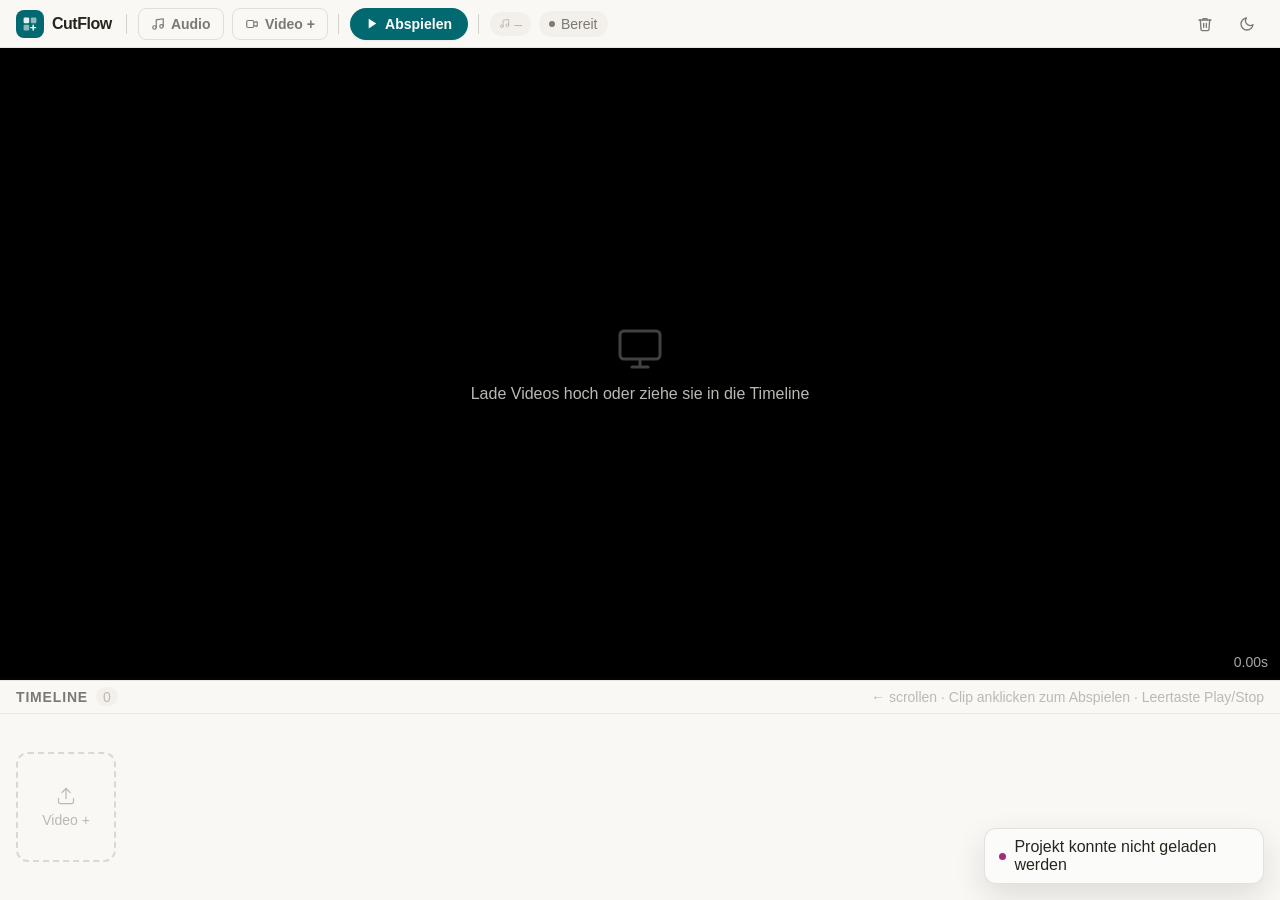
==== templates/editor.html @ 11a3efe9 "refacoring and ui verbesserung" ====
<!DOCTYPE html>
<html lang="de" data-theme="dark">
<head>
  <meta charset="UTF-8" />
  <meta name="viewport" content="width=device-width, initial-scale=1.0" />
  <title>CutFlow – Editor</title>
  <link href="https://api.fontshare.com/v2/css?f[]=satoshi@400,500,700&f[]=cabinet-grotesk@800,900&display=swap" rel="stylesheet">
  <link rel="stylesheet" href="/static/style.css">
</head>
<body>

<!-- ══ TOP BAR ══════════════════════════════════════════════ -->
<header class="topbar">
  <a href="/" class="logo-wrap" title="Zurück zur Startseite">
    <div class="logo-mark" aria-hidden="true">
      <svg width="16" height="16" viewBox="0 0 20 20" fill="none">
        <rect x="2"  y="2"  width="7" height="7" rx="1.5" fill="currentColor" opacity="0.9"/>
        <rect x="11" y="2"  width="7" height="7" rx="1.5" fill="currentColor" opacity="0.55"/>
        <rect x="2"  y="11" width="7" height="7" rx="1.5" fill="currentColor" opacity="0.55"/>
        <path d="M11 14.5H17M14 11.5V17.5" stroke="currentColor" stroke-width="1.8" stroke-linecap="round"/>
      </svg>
    </div>
    <span class="logo-name">CutFlow</span>
  </a>

  <div class="topbar-sep"></div>

  <!-- Audio Upload -->
  <label class="upload-btn" id="audioBtnLabel" title="Audiodatei hochladen">
    <svg width="14" height="14" viewBox="0 0 24 24" fill="none" stroke="currentColor"
         stroke-width="2" stroke-linecap="round" stroke-linejoin="round" aria-hidden="true">
      <path d="M9 18V5l12-2v13"/>
      <circle cx="6"  cy="18" r="3"/>
      <circle cx="18" cy="16" r="3"/>
    </svg>
    <span id="audioBtnText">Audio</span>
    <input type="file" id="audioUpload" accept="audio/*" aria-label="Audiodatei auswählen">
  </label>

  <!-- Video Upload -->
  <label class="upload-btn" title="Videos hinzufügen">
    <svg width="14" height="14" viewBox="0 0 24 24" fill="none" stroke="currentColor"
         stroke-width="2" stroke-linecap="round" stroke-linejoin="round" aria-hidden="true">
      <path d="M15 10l4.553-2.069A1 1 0 0 1 21 8.87v6.26a1 1 0 0 1-1.447.9L15 14M3 8a2 2 0 0 1 2-2h8a2 2 0 0 1 2 2v8a2 2 0 0 1-2 2H5a2 2 0 0 1-2-2V8z"/>
    </svg>
    <span>Video +</span>
    <input type="file" id="videoUpload" accept="video/*" multiple aria-label="Videos auswählen">
  </label>

  <div class="topbar-sep"></div>

  <!-- Play / Stop -->
  <button class="play-btn" id="playAllBtn" aria-label="Timeline abspielen">
    <svg id="playIcon" width="13" height="13" viewBox="0 0 24 24" aria-hidden="true">
      <polygon points="5 3 19 12 5 21 5 3" fill="currentColor"/>
    </svg>
    <span id="playLabel">Abspielen</span>
  </button>

  <div class="topbar-sep"></div>

  <!-- Bar-Länge Badge -->
  <div class="bar-badge" title="Erkannte Taktlänge in Sekunden">
    <svg width="11" height="11" viewBox="0 0 24 24" fill="none" stroke="currentColor"
         stroke-width="2" stroke-linecap="round" stroke-linejoin="round" aria-hidden="true">
      <path d="M9 18V5l12-2v13"/><circle cx="6" cy="18" r="3"/><circle cx="18" cy="16" r="3"/>
    </svg>
    <span id="barBadgeText">–</span>
  </div>

  <!-- Status Pill -->
  <div class="status-pill" id="statusPill">
    <span class="status-pill-dot"></span>
    <span id="statusText">Bereit</span>
  </div>

  <div class="topbar-spacer"></div>

  <!-- Session löschen -->
  <button class="icon-btn" id="clearSessionBtn" title="Session löschen" aria-label="Session löschen">
    <svg width="16" height="16" viewBox="0 0 24 24" fill="none" stroke="currentColor"
         stroke-width="2" stroke-linecap="round" stroke-linejoin="round" aria-hidden="true">
      <polyline points="3 6 5 6 21 6"/>
      <path d="M19 6l-1 14a2 2 0 0 1-2 2H8a2 2 0 0 1-2-2L5 6"/>
      <path d="M10 11v6M14 11v6M9 6V4h6v2"/>
    </svg>
  </button>

  <!-- Theme Toggle -->
  <button class="icon-btn" data-theme-toggle aria-label="Design-Modus wechseln">
    <!-- Icon wird per JS gesetzt -->
  </button>
</header>

<!-- ══ PREVIEW ═══════════════════════════════════════════════ -->
<div class="preview-area">
  <div class="player-wrapper" id="videoEngine">
    <!-- Video-Layer werden per JS injiziert -->
  </div>

  <!-- Empty State -->
  <div class="preview-empty" id="previewEmpty">
    <svg width="48" height="48" viewBox="0 0 24 24" fill="none" stroke="currentColor"
         stroke-width="1.5" stroke-linecap="round" stroke-linejoin="round" aria-hidden="true">
      <rect x="2" y="3" width="20" height="14" rx="2"/>
      <path d="M8 21h8M12 17v4"/>
    </svg>
    <p>Lade Videos hoch oder ziehe sie in die Timeline</p>
  </div>

  <!-- Fortschrittsbalken -->
  <div class="preview-progress-wrap">
    <div class="preview-progress-bar" id="progressBar"></div>
  </div>

  <!-- Zeitanzeige -->
  <div class="time-overlay" id="timeOverlay">0.00s</div>
</div>

<!-- ══ TIMELINE ══════════════════════════════════════════════ -->
<div class="timeline-panel">
  <div class="timeline-header">
    <span class="timeline-label">Timeline</span>
    <span class="clip-count" id="clipCount">0</span>
    <div style="flex:1"></div>
    <span class="timeline-hint">← scrollen · Clip anklicken zum Abspielen · Leertaste Play/Stop</span>
  </div>

  <div class="timeline-scroll" id="timeline" role="list" aria-label="Timeline Clips">
    <!-- Clip-Karten werden per JS injiziert -->

    <!-- Dropzone (immer am Ende) -->
    <div class="timeline-dropzone" id="tlDropzone" role="button" tabindex="0"
         aria-label="Video hinzufügen – klicken oder hierher ziehen">
      <svg width="20" height="20" viewBox="0 0 24 24" fill="none" stroke="currentColor"
           stroke-width="1.5" stroke-linecap="round" stroke-linejoin="round" aria-hidden="true">
        <path d="M21 15v4a2 2 0 0 1-2 2H5a2 2 0 0 1-2-2v-4"/>
        <polyline points="17 8 12 3 7 8"/>
        <line x1="12" y1="3" x2="12" y2="15"/>
      </svg>
      <span>Video +</span>
    </div>
  </div>
</div>

<!-- Toast Container -->
<div class="toast-container" id="toastContainer" aria-live="polite" aria-atomic="false"></div>

<!-- Verstecktes Audio-Element -->
<audio id="bgMusic" preload="auto" style="display:none;"></audio>

<script src="/static/script.js"></script>
</body>
</html>
---- static/style.css ----
/* =============================================================
   CutFlow – style.css
   ============================================================= */

/* ── Design Tokens ──────────────────────────────────────────── */
:root, [data-theme="light"] {
  --bg:              #f7f6f2;
  --surface:         #f9f8f5;
  --surface-2:       #fbfbf9;
  --surface-off:     #f3f0ec;
  --surface-dyn:     #e6e4df;
  --divider:         #dcd9d5;
  --border:          #d4d1ca;
  --text:            #28251d;
  --text-muted:      #7a7974;
  --text-faint:      #bab9b4;
  --primary:         #01696f;
  --primary-h:       #0c4e54;
  --primary-hl:      #cedcd8;
  --warn:            #964219;
  --error:           #a12c7b;
  --success:         #437a22;
  --shadow-sm:  0 1px 2px  oklch(0.2 0.01 80 / 0.06);
  --shadow-md:  0 4px 12px oklch(0.2 0.01 80 / 0.08);
  --shadow-lg:  0 12px 32px oklch(0.2 0.01 80 / 0.12);
  --r-sm:   0.375rem;
  --r-md:   0.5rem;
  --r-lg:   0.75rem;
  --r-xl:   1rem;
  --r-full: 9999px;
  --tx: 180ms cubic-bezier(0.16, 1, 0.3, 1);
  --ts:  clamp(0.75rem,  0.7rem + 0.25vw, 0.875rem);
  --tb:  clamp(0.875rem, 0.8rem + 0.35vw, 1rem);
  --tmd: clamp(1rem, 0.95rem + 0.25vw, 1.125rem);
  --tlg: clamp(1.125rem, 1rem + 0.75vw, 1.5rem);
  --fd: 'Cabinet Grotesk', 'Helvetica Neue', sans-serif;
  --fb: 'Satoshi', 'Inter', sans-serif;
}
[data-theme="dark"] {
  --bg:              #171614;
  --surface:         #1c1b19;
  --surface-2:       #201f1d;
  --surface-off:     #1d1c1a;
  --surface-dyn:     #2d2c2a;
  --divider:         #262523;
  --border:          #393836;
  --text:            #cdccca;
  --text-muted:      #797876;
  --text-faint:      #5a5957;
  --primary:         #4f98a3;
  --primary-h:       #227f8b;
  --primary-hl:      #313b3b;
  --warn:            #bb653b;
  --error:           #d163a7;
  --success:         #6daa45;
  --shadow-sm:  0 1px 2px  oklch(0 0 0 / 0.2);
  --shadow-md:  0 4px 12px oklch(0 0 0 / 0.3);
  --shadow-lg:  0 12px 32px oklch(0 0 0 / 0.4);
}

/* ── Base ───────────────────────────────────────────────────── */
*, *::before, *::after { box-sizing: border-box; margin: 0; padding: 0; }
html { -webkit-font-smoothing: antialiased; }
body {
  height: 100dvh;
  overflow: hidden;
  font-family: var(--fb);
  font-size: var(--tmd);
  color: var(--text);
  background: var(--bg);
  display: grid;
  grid-template-rows: 48px 1fr 220px;
  grid-template-areas: "topbar" "preview" "timeline";
  transition: background var(--tx), color var(--tx);
}
button { cursor: pointer; background: none; border: none; font: inherit; color: inherit; }
input[type="file"] { display: none; }
* { scrollbar-width: thin; scrollbar-color: var(--border) transparent; }
::selection { background: oklch(from var(--primary) l c h / 0.25); color: var(--text); }
:focus-visible { outline: 2px solid var(--primary); outline-offset: 3px; border-radius: var(--r-sm); }
@media (prefers-reduced-motion: reduce) {
  *, *::before, *::after { animation-duration: 0.01ms !important; transition-duration: 0.01ms !important; }
}

/* ── Top Bar ────────────────────────────────────────────────── */
.topbar {
  grid-area: topbar;
  display: flex;
  align-items: center;
  gap: 0.5rem;
  padding: 0 1rem;
  background: var(--surface);
  border-bottom: 1px solid oklch(from var(--text) l c h / 0.09);
  z-index: 10;
}
.logo-wrap {
  display: flex; align-items: center; gap: 0.5rem;
  text-decoration: none; color: var(--text);
  margin-right: 0.25rem;
}
.logo-mark {
  width: 28px; height: 28px;
  background: var(--primary);
  border-radius: var(--r-md);
  display: flex; align-items: center; justify-content: center;
  color: #fff; flex-shrink: 0;
}
.logo-name {
  font-family: var(--fd);
  font-size: var(--tb);
  font-weight: 800;
  letter-spacing: -0.03em;
}
.topbar-sep { width: 1px; height: 20px; background: var(--border); margin: 0 0.15rem; flex-shrink: 0; }
.topbar-spacer { flex: 1; }

.icon-btn {
  width: 34px; height: 34px;
  display: flex; align-items: center; justify-content: center;
  border-radius: var(--r-md);
  color: var(--text-muted);
  transition: background var(--tx), color var(--tx);
  flex-shrink: 0;
}
.icon-btn:hover  { background: var(--surface-off); color: var(--text); }
.icon-btn:active { background: var(--surface-dyn); }

.upload-btn {
  display: inline-flex; align-items: center; gap: 0.4rem;
  padding: 0 0.75rem;
  height: 32px;
  border-radius: var(--r-md);
  font-size: var(--ts);
  font-weight: 600;
  color: var(--text-muted);
  border: 1px solid oklch(from var(--text) l c h / 0.12);
  background: transparent;
  cursor: pointer;
  transition: background var(--tx), color var(--tx), border-color var(--tx);
  white-space: nowrap;
  user-select: none;
}
.upload-btn:hover       { background: var(--surface-off); color: var(--text); border-color: var(--border); }
.upload-btn.has-file    { color: var(--primary); border-color: var(--primary); background: var(--primary-hl); }

.play-btn {
  display: inline-flex; align-items: center; gap: 0.4rem;
  padding: 0 1rem; height: 32px;
  border-radius: var(--r-full);
  font-size: var(--ts); font-weight: 700;
  background: var(--primary); color: #fff;
  transition: background var(--tx), transform var(--tx), box-shadow var(--tx);
  white-space: nowrap;
  box-shadow: var(--shadow-sm);
}
.play-btn:hover   { background: var(--primary-h); box-shadow: var(--shadow-md); }
.play-btn:active  { transform: scale(0.97); }
.play-btn.playing { background: var(--warn); }

.bar-badge {
  display: inline-flex; align-items: center; gap: 0.3rem;
  padding: 0 0.55rem; height: 24px;
  border-radius: var(--r-full);
  font-size: var(--ts);
  color: var(--text-faint);
  background: var(--surface-off);
  font-variant-numeric: tabular-nums;
}
.status-pill {
  display: inline-flex; align-items: center; gap: 0.35rem;
  padding: 0 0.65rem; height: 26px;
  border-radius: var(--r-full);
  font-size: var(--ts); font-weight: 500;
  background: var(--surface-off); color: var(--text-muted);
  max-width: 240px; overflow: hidden; white-space: nowrap; text-overflow: ellipsis;
  transition: background var(--tx), color var(--tx);
}
.status-pill.active { background: var(--primary-hl); color: var(--primary); }
.status-pill-dot { width: 6px; height: 6px; border-radius: var(--r-full); background: currentColor; flex-shrink: 0; }

/* ── Preview ────────────────────────────────────────────────── */
.preview-area {
  grid-area: preview;
  position: relative;
  background: #000;
  overflow: hidden;
  display: flex; align-items: center; justify-content: center;
}
.player-wrapper { position: relative; width: 100%; height: 100%; }
.video-layer {
  position: absolute; inset: 0;
  width: 100%; height: 100%;
  object-fit: contain;
  transition: opacity 80ms linear;
}
.preview-empty {
  position: absolute; inset: 0;
  display: flex; flex-direction: column; align-items: center; justify-content: center;
  gap: 0.75rem; color: var(--text-faint); pointer-events: none;
  transition: opacity var(--tx);
}
.preview-empty svg { opacity: 0.35; }
.preview-empty p { font-size: var(--tb); }
.preview-progress-wrap {
  position: absolute; bottom: 0; left: 0; right: 0; height: 3px;
  background: oklch(from var(--text) l c h / 0.12); z-index: 5;
}
.preview-progress-bar { height: 100%; background: var(--primary); width: 0%; }
.time-overlay {
  position: absolute; bottom: 10px; right: 12px;
  font-size: var(--ts); color: rgba(255,255,255,0.65);
  font-variant-numeric: tabular-nums; pointer-events: none; z-index: 5;
}

/* ── Timeline ───────────────────────────────────────────────── */
.timeline-panel {
  grid-area: timeline;
  background: var(--surface);
  border-top: 1px solid oklch(from var(--text) l c h / 0.09);
  display: flex; flex-direction: column; overflow: hidden;
}
.timeline-header {
  display: flex; align-items: center; gap: 0.5rem;
  padding: 0.4rem 1rem;
  border-bottom: 1px solid oklch(from var(--text) l c h / 0.07);
  flex-shrink: 0;
}
.timeline-label { font-size: var(--ts); font-weight: 700; letter-spacing: 0.06em; text-transform: uppercase; color: var(--text-muted); }
.clip-count { padding: 0.1em 0.5em; border-radius: var(--r-full); background: var(--surface-off); font-size: var(--ts); color: var(--text-faint); font-variant-numeric: tabular-nums; }
.timeline-hint { font-size: var(--ts); color: var(--text-faint); margin-left: auto; white-space: nowrap; }
.timeline-scroll {
  flex: 1; overflow-x: auto; overflow-y: hidden;
  display: flex; align-items: center; gap: 0.5rem;
  padding: 0.75rem 1rem;
}
.timeline-scroll::-webkit-scrollbar { height: 4px; }
.timeline-scroll::-webkit-scrollbar-thumb { background: var(--border); border-radius: var(--r-full); }

/* ── Clip Card ──────────────────────────────────────────────── */
.clip-card {
  flex-shrink: 0;
  width: 132px;
  background: var(--surface-2);
  border: 1px solid oklch(from var(--text) l c h / 0.09);
  border-radius: var(--r-lg);
  padding: 0.5rem 0.6rem;
  cursor: pointer;
  position: relative;
  user-select: none;
  transition: box-shadow var(--tx), border-color var(--tx), transform var(--tx), background var(--tx), opacity var(--tx);
  box-shadow: var(--shadow-sm);
}
.clip-card:hover { box-shadow: var(--shadow-md); border-color: oklch(from var(--primary) l c h / 0.5); }
.clip-card.active-clip { border-color: var(--primary); background: var(--primary-hl); }
.clip-card.dragging    { opacity: 0.4; transform: scale(0.97); }
.clip-card.drag-over   { border-color: var(--primary); box-shadow: 0 0 0 2px var(--primary); }
.clip-card.uploading   { opacity: 0.65; }

.drag-handle {
  position: absolute; top: 5px; left: 50%; transform: translateX(-50%);
  width: 24px; height: 4px; border-radius: var(--r-full);
  background: oklch(from var(--text) l c h / 0.15); cursor: grab;
}
.drag-handle:active { cursor: grabbing; }

.clip-thumb {
  width: 100%; aspect-ratio: 16/9;
  background: var(--surface-off); border-radius: calc(var(--r-lg) - 3px);
  overflow: hidden; margin-bottom: 0.4rem;
  display: flex; align-items: center; justify-content: center; color: var(--text-faint);
  position: relative;
}
.clip-thumb video { width: 100%; height: 100%; object-fit: cover; display: block; }
.clip-thumb-overlay {
  position: absolute; inset: 0;
  display: flex; align-items: center; justify-content: center;
  background: oklch(0 0 0 / 0.45); border-radius: inherit;
}
@keyframes spin { to { transform: rotate(360deg); } }
.spinner { width: 18px; height: 18px; border: 2px solid rgba(255,255,255,0.3); border-top-color: #fff; border-radius: 50%; animation: spin 0.7s linear infinite; }

.clip-name { font-size: var(--ts); font-weight: 600; color: var(--text); white-space: nowrap; overflow: hidden; text-overflow: ellipsis; margin-bottom: 0.25rem; }
.clip-dur-row { display: flex; gap: 0.2rem; margin-bottom: 0.35rem; }
.dur-btn {
  flex: 1; height: 22px; border-radius: var(--r-sm);
  font-size: 0.7rem; font-weight: 700; color: var(--text-faint);
  background: var(--surface-off); border: 1px solid transparent;
  transition: background var(--tx), color var(--tx), border-color var(--tx);
  display: flex; align-items: center; justify-content: center;
}
.dur-btn:hover    { color: var(--text); background: var(--surface-dyn); }
.dur-btn.selected { background: var(--primary-hl); color: var(--primary); border-color: oklch(from var(--primary) l c h / 0.3); }

.clip-footer { display: flex; align-items: center; justify-content: space-between; }
.clip-sec { font-size: 0.65rem; color: var(--text-faint); font-variant-numeric: tabular-nums; }
.clip-delete {
  width: 20px; height: 20px;
  display: flex; align-items: center; justify-content: center;
  border-radius: var(--r-sm); color: var(--text-faint);
  transition: background var(--tx), color var(--tx);
}
.clip-delete:hover { background: color-mix(in oklch, var(--error) 15%, var(--surface)); color: var(--error); }

/* ── Dropzone ───────────────────────────────────────────────── */
.timeline-dropzone {
  flex-shrink: 0; width: 100px; height: 110px;
  border: 2px dashed oklch(from var(--text) l c h / 0.15);
  border-radius: var(--r-lg);
  display: flex; flex-direction: column; align-items: center; justify-content: center; gap: 0.35rem;
  color: var(--text-faint); font-size: var(--ts); cursor: pointer;
  transition: border-color var(--tx), color var(--tx), background var(--tx);
}
.timeline-dropzone:hover,
.timeline-dropzone.drag-active { border-color: var(--primary); color: var(--primary); background: var(--primary-hl); }

/* ── Toasts ─────────────────────────────────────────────────── */
.toast-container { position: fixed; bottom: 1rem; right: 1rem; display: flex; flex-direction: column; gap: 0.5rem; z-index: 999; pointer-events: none; }
.toast {
  display: flex; align-items: center; gap: 0.5rem;
  padding: 0.55rem 0.9rem; border-radius: var(--r-lg);
  background: var(--surface-2); border: 1px solid oklch(from var(--text) l c h / 0.12);
  box-shadow: var(--shadow-lg); font-size: var(--tb); color: var(--text);
  max-width: 280px; pointer-events: auto;
  animation: toastIn 0.25s ease forwards;
}
.toast.hide { animation: toastOut 0.2s ease forwards; }
.toast-dot { width: 7px; height: 7px; border-radius: var(--r-full); flex-shrink: 0; }
.toast-dot.ok   { background: var(--success); }
.toast-dot.err  { background: var(--error);   }
.toast-dot.info { background: var(--primary);  }

@keyframes toastIn  { from { opacity: 0; transform: translateY(8px);  } to { opacity: 1; transform: translateY(0); } }
@keyframes toastOut { from { opacity: 1; transform: translateY(0);    } to { opacity: 0; transform: translateY(8px); } }
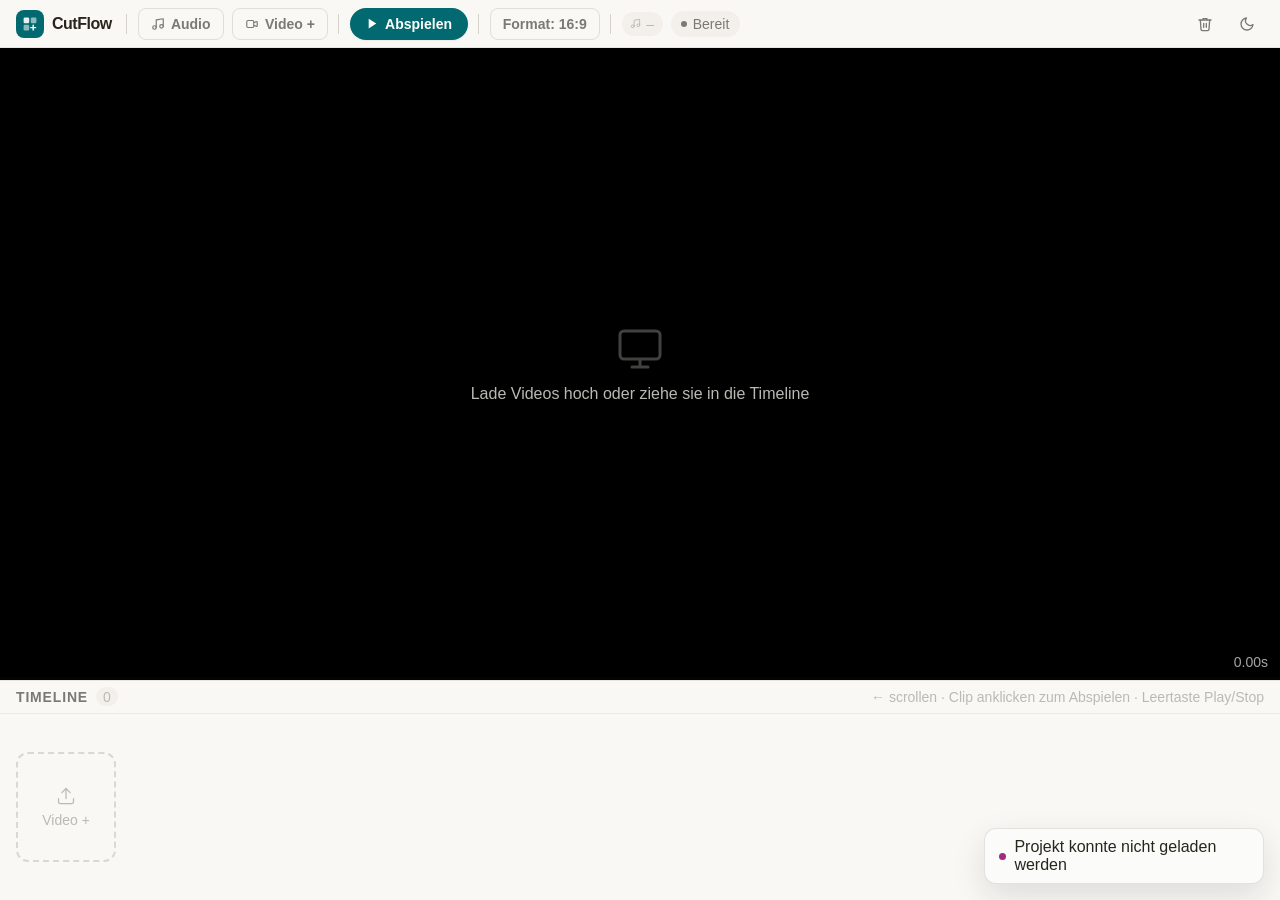
==== commit 5d7348f9: "Merge branch 'salima' into oli, resolved conflicts & added Reel-Format" ====
--- a/templates/editor.html
+++ b/templates/editor.html
@@ -55,6 +55,13 @@
       <polygon points="5 3 19 12 5 21 5 3" fill="currentColor"/>
     </svg>
     <span id="playLabel">Abspielen</span>
+  </button>
+
+  <div class="topbar-sep"></div>
+
+  <!-- Format Toggle -->
+  <button class="upload-btn" id="formatToggleBtn" aria-label="Format wechseln">
+    Format: 16:9
   </button>
 
   <div class="topbar-sep"></div>
--- a/static/style.css
+++ b/static/style.css
@@ -186,12 +186,26 @@
   overflow: hidden;
   display: flex; align-items: center; justify-content: center;
 }
-.player-wrapper { position: relative; width: 100%; height: 100%; }
+.player-wrapper { 
+  position: relative; width: 100%; height: 100%; 
+  transition: aspect-ratio 0.3s ease, width 0.3s ease;
+}
+
+.player-wrapper.reel-format {
+  width: auto;
+  aspect-ratio: 9 / 16;
+  margin: 0 auto;
+}
+
 .video-layer {
   position: absolute; inset: 0;
   width: 100%; height: 100%;
   object-fit: contain;
   transition: opacity 80ms linear;
+}
+
+.player-wrapper.reel-format .video-layer {
+  object-fit: cover;
 }
 .preview-empty {
   position: absolute; inset: 0;
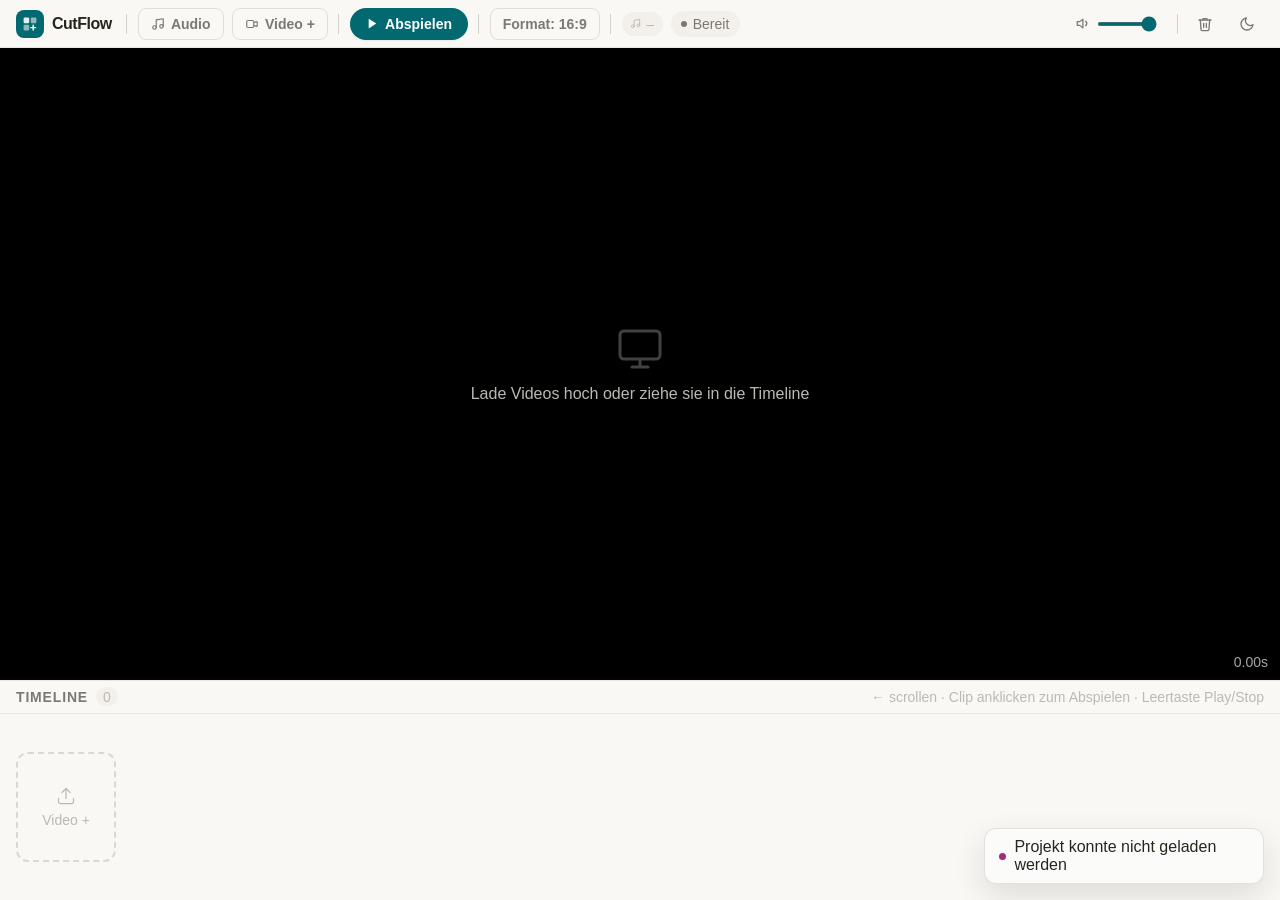
==== commit e35202bc: "Provisorische Soundbar added" ====
--- a/templates/editor.html
+++ b/templates/editor.html
@@ -83,6 +83,19 @@
 
   <div class="topbar-spacer"></div>
 
+  <!-- Lautstärke (Volume) -->
+  <div style="display: flex; align-items: center; gap: 0.4rem; color: var(--text-muted); margin-right: 0.2rem;" title="Musik-Lautstärke im Editor">
+    <svg width="15" height="15" viewBox="0 0 24 24" fill="none" stroke="currentColor"
+         stroke-width="2" stroke-linecap="round" stroke-linejoin="round" aria-hidden="true">
+      <polygon points="11 5 6 9 2 9 2 15 6 15 11 19 11 5"></polygon>
+      <path d="M15.54 8.46a5 5 0 0 1 0 7.07"></path>
+    </svg>
+    <input type="range" id="musicVolume" min="0" max="1" step="0.05" value="1" 
+           style="width: 60px; height: 4px; accent-color: var(--primary); cursor: pointer; border-radius: var(--r-full);">
+  </div>
+  
+  <div class="topbar-sep" style="margin-left: 0.5rem;"></div>
+
   <!-- Session löschen -->
   <button class="icon-btn" id="clearSessionBtn" title="Session löschen" aria-label="Session löschen">
     <svg width="16" height="16" viewBox="0 0 24 24" fill="none" stroke="currentColor"
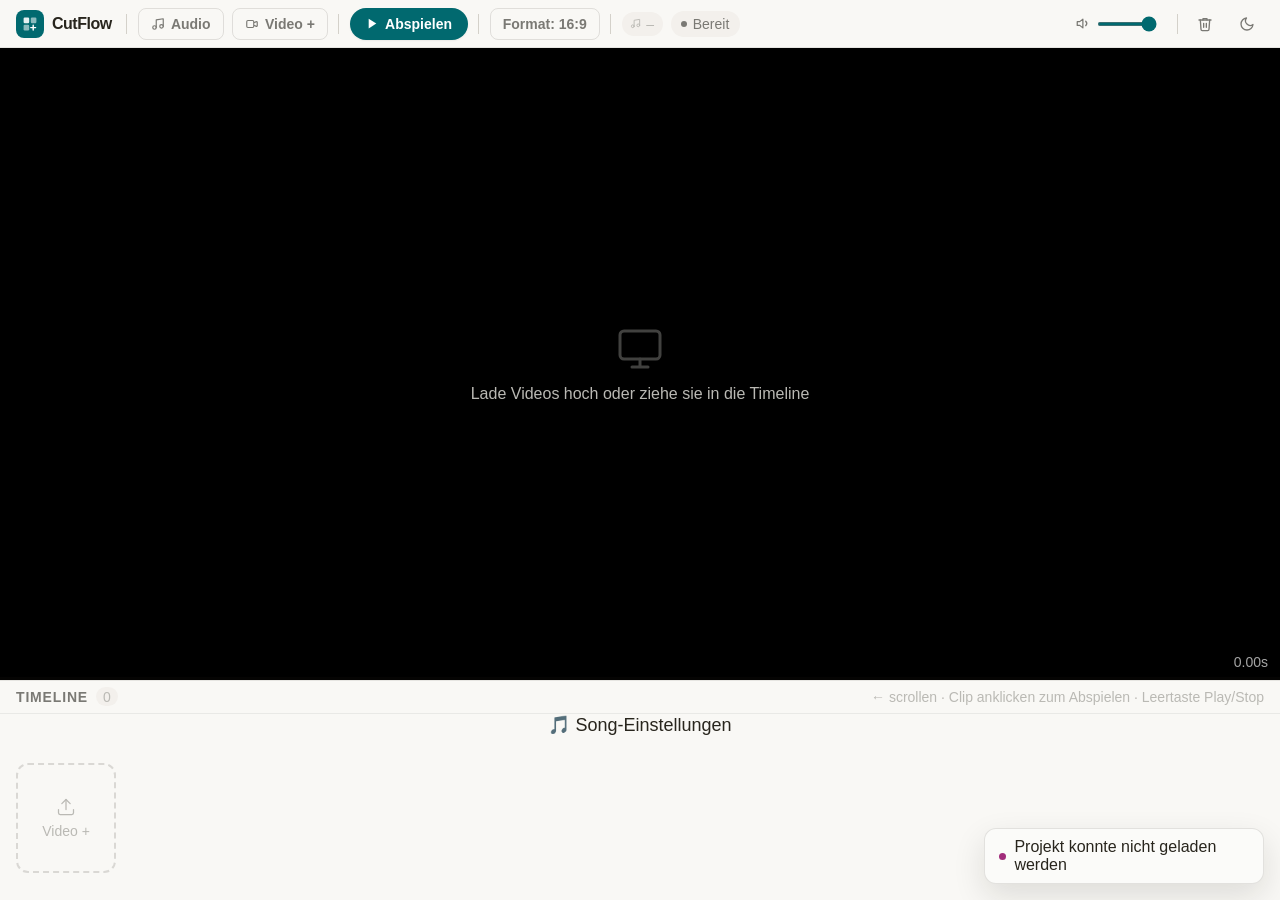
==== commit d823e90f: "feature: Songeinstellungen" ====
--- a/templates/editor.html
+++ b/templates/editor.html
@@ -145,7 +145,9 @@
     <div style="flex:1"></div>
     <span class="timeline-hint">← scrollen · Clip anklicken zum Abspielen · Leertaste Play/Stop</span>
   </div>
-
+  <button id="songModeToggle" class="btn-secondary">
+  🎵 Song-Einstellungen
+</button>
   <div class="timeline-scroll" id="timeline" role="list" aria-label="Timeline Clips">
     <!-- Clip-Karten werden per JS injiziert -->
 
--- a/static/style.css
+++ b/static/style.css
@@ -345,3 +345,80 @@
 
 @keyframes toastIn  { from { opacity: 0; transform: translateY(8px);  } to { opacity: 1; transform: translateY(0); } }
 @keyframes toastOut { from { opacity: 1; transform: translateY(0);    } to { opacity: 0; transform: translateY(8px); } }
+
+#playAllBtn:disabled,
+#playAllBtn.audio-loading {
+  opacity: 0.4;
+  cursor: not-allowed;
+  pointer-events: none;
+}
+.song-mode-panel {
+  margin: 12px 0;
+  background: var(--color-surface-2);
+  border-radius: 10px;
+  padding: 12px 14px;
+  border: 1px solid var(--color-border);
+}
+.song-mode-header {
+  display: flex;
+  justify-content: space-between;
+  align-items: center;
+  margin-bottom: 8px;
+}
+.song-mode-title    { font-weight: 600; font-size: 0.85rem; }
+.song-mode-offset-label {
+  font-family: monospace;
+  font-size: 0.9rem;
+  color: #ffc83c;
+}
+.song-waveform-wrap {
+  position: relative;
+  width: 100%;
+  border-radius: 6px;
+  overflow: hidden;
+  cursor: ew-resize;
+}
+#songWaveCanvas {
+  display: block;
+  width: 100%;
+  border-radius: 6px;
+}
+.song-scrub-line {
+  position: absolute;
+  top: 0;
+  left: 0;
+  width: 2px;
+  height: 100%;
+  background: #fff;
+  box-shadow: 0 0 6px rgba(255,255,255,0.6);
+  pointer-events: none;
+  transition: left 0.05s linear;
+}
+.song-mode-hint {
+  font-size: 0.72rem;
+  opacity: 0.5;
+  margin-top: 6px;
+  margin-bottom: 0;
+}
+#songModeToggle.active {
+  background: var(--color-accent);
+  color: #fff;
+}
+/* ── Fenster-Zeitstempel (links/rechts unter Waveform) ─────── */
+.song-win-labels {
+  position: absolute;
+  bottom: 3px;
+  left: 0;
+  right: 0;
+  display: flex;
+  justify-content: space-between;
+  padding: 0 var(--space-2, 0.5rem);
+  pointer-events: none;
+  font-family: monospace;
+  font-size: 10px;
+  color: rgba(255,255,255,0.45);
+  line-height: 1;
+}
+[data-theme="light"] .song-win-labels {
+  color: rgba(0,0,0,0.3);
+}
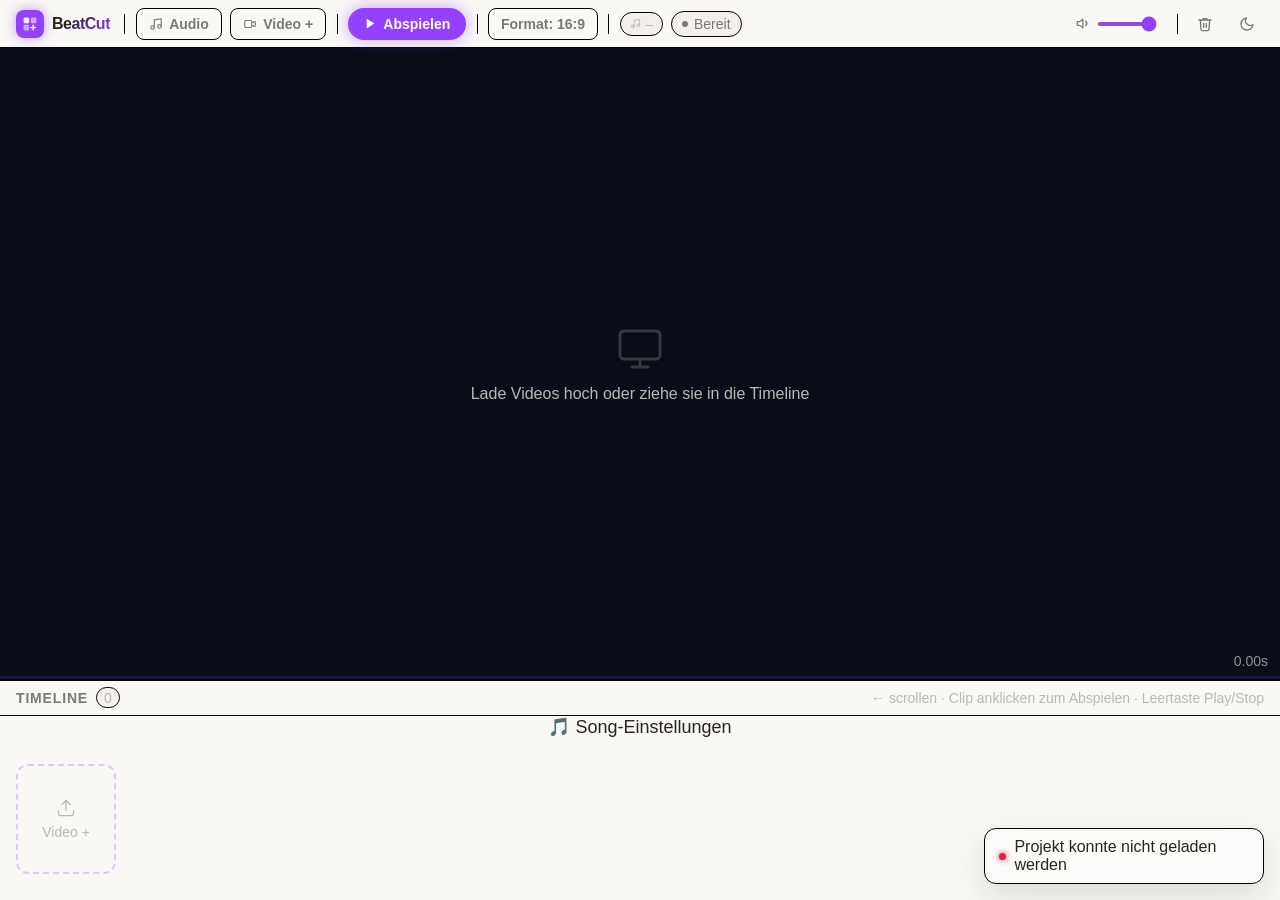
==== commit cb51a547: "change: design anpassung" ====
--- a/templates/editor.html
+++ b/templates/editor.html
@@ -3,7 +3,7 @@
 <head>
   <meta charset="UTF-8" />
   <meta name="viewport" content="width=device-width, initial-scale=1.0" />
-  <title>CutFlow – Editor</title>
+  <title>BeatCut – Editor</title>
   <link href="https://api.fontshare.com/v2/css?f[]=satoshi@400,500,700&f[]=cabinet-grotesk@800,900&display=swap" rel="stylesheet">
   <link rel="stylesheet" href="/static/style.css">
 </head>
@@ -20,7 +20,7 @@
         <path d="M11 14.5H17M14 11.5V17.5" stroke="currentColor" stroke-width="1.8" stroke-linecap="round"/>
       </svg>
     </div>
-    <span class="logo-name">CutFlow</span>
+    <span class="logo-name">BeatCut</span>
   </a>
 
   <div class="topbar-sep"></div>
--- a/static/style.css
+++ b/static/style.css
@@ -1,28 +1,29 @@
 /* =============================================================
-   CutFlow – style.css
+   CutFlow – style.css  (Dark Purple Theme)
    ============================================================= */
 
+
 /* ── Design Tokens ──────────────────────────────────────────── */
-:root, [data-theme="light"] {
-  --bg:              #f7f6f2;
-  --surface:         #f9f8f5;
-  --surface-2:       #fbfbf9;
-  --surface-off:     #f3f0ec;
-  --surface-dyn:     #e6e4df;
-  --divider:         #dcd9d5;
-  --border:          #d4d1ca;
-  --text:            #28251d;
-  --text-muted:      #7a7974;
-  --text-faint:      #bab9b4;
-  --primary:         #01696f;
-  --primary-h:       #0c4e54;
-  --primary-hl:      #cedcd8;
-  --warn:            #964219;
-  --error:           #a12c7b;
-  --success:         #437a22;
-  --shadow-sm:  0 1px 2px  oklch(0.2 0.01 80 / 0.06);
-  --shadow-md:  0 4px 12px oklch(0.2 0.01 80 / 0.08);
-  --shadow-lg:  0 12px 32px oklch(0.2 0.01 80 / 0.12);
+:root, [data-theme="dark"] {
+  --bg:              #101728;
+  --surface:         #161e30;
+  --surface-2:       #1b2438;
+  --surface-off:     #1e2840;
+  --surface-dyn:     #243050;
+  --divider:         #1a2238;
+  --border:          #000000;
+  --text:            #ffffff;
+  --text-muted:      #a09db8;
+  --text-faint:      #5a5770;
+  --primary:         #9340ff;
+  --primary-h:       #7a28e0;
+  --primary-hl:      #1e1040;
+  --warn:            #f59e0b;
+  --error:           #f43f5e;
+  --success:         #22c55e;
+  --shadow-sm:  0 1px 2px  oklch(0 0 0 / 0.35);
+  --shadow-md:  0 4px 16px oklch(0 0 0 / 0.5);
+  --shadow-lg:  0 12px 36px oklch(0 0 0 / 0.6);
   --r-sm:   0.375rem;
   --r-md:   0.5rem;
   --r-lg:   0.75rem;
@@ -36,27 +37,29 @@
   --fd: 'Cabinet Grotesk', 'Helvetica Neue', sans-serif;
   --fb: 'Satoshi', 'Inter', sans-serif;
 }
-[data-theme="dark"] {
-  --bg:              #171614;
-  --surface:         #1c1b19;
-  --surface-2:       #201f1d;
-  --surface-off:     #1d1c1a;
-  --surface-dyn:     #2d2c2a;
-  --divider:         #262523;
-  --border:          #393836;
-  --text:            #cdccca;
-  --text-muted:      #797876;
-  --text-faint:      #5a5957;
-  --primary:         #4f98a3;
-  --primary-h:       #227f8b;
-  --primary-hl:      #313b3b;
-  --warn:            #bb653b;
-  --error:           #d163a7;
-  --success:         #6daa45;
-  --shadow-sm:  0 1px 2px  oklch(0 0 0 / 0.2);
-  --shadow-md:  0 4px 12px oklch(0 0 0 / 0.3);
-  --shadow-lg:  0 12px 32px oklch(0 0 0 / 0.4);
-}
+
+[data-theme="light"] {
+  --bg:              #f7f6f2;
+  --surface:         #f9f8f5;
+  --surface-2:       #fbfbf9;
+  --surface-off:     #f3f0ec;
+  --surface-dyn:     #e6e4df;
+  --divider:         #dcd9d5;
+  --border:          #000000;
+  --text:            #28251d;
+  --text-muted:      #7a7974;
+  --text-faint:      #bab9b4;
+  --primary:         #9340ff;
+  --primary-h:       #7a28e0;
+  --primary-hl:      #ede5ff;
+  --warn:            #d97706;
+  --error:           #e11d48;
+  --success:         #16a34a;
+  --shadow-sm:  0 1px 2px  oklch(0.2 0.01 80 / 0.06);
+  --shadow-md:  0 4px 12px oklch(0.2 0.01 80 / 0.08);
+  --shadow-lg:  0 12px 32px oklch(0.2 0.01 80 / 0.12);
+}
+
 
 /* ── Base ───────────────────────────────────────────────────── */
 *, *::before, *::after { box-sizing: border-box; margin: 0; padding: 0; }
@@ -75,12 +78,13 @@
 }
 button { cursor: pointer; background: none; border: none; font: inherit; color: inherit; }
 input[type="file"] { display: none; }
-* { scrollbar-width: thin; scrollbar-color: var(--border) transparent; }
-::selection { background: oklch(from var(--primary) l c h / 0.25); color: var(--text); }
+* { scrollbar-width: thin; scrollbar-color: var(--primary) transparent; }
+::selection { background: oklch(from var(--primary) l c h / 0.3); color: var(--text); }
 :focus-visible { outline: 2px solid var(--primary); outline-offset: 3px; border-radius: var(--r-sm); }
 @media (prefers-reduced-motion: reduce) {
   *, *::before, *::after { animation-duration: 0.01ms !important; transition-duration: 0.01ms !important; }
 }
+
 
 /* ── Top Bar ────────────────────────────────────────────────── */
 .topbar {
@@ -90,7 +94,7 @@
   gap: 0.5rem;
   padding: 0 1rem;
   background: var(--surface);
-  border-bottom: 1px solid oklch(from var(--text) l c h / 0.09);
+  border-bottom: 1px solid #000;
   z-index: 10;
 }
 .logo-wrap {
@@ -104,15 +108,26 @@
   border-radius: var(--r-md);
   display: flex; align-items: center; justify-content: center;
   color: #fff; flex-shrink: 0;
+  box-shadow: 0 0 12px oklch(from var(--primary) l c h / 0.5);
 }
 .logo-name {
   font-family: var(--fd);
   font-size: var(--tb);
   font-weight: 800;
   letter-spacing: -0.03em;
-}
-.topbar-sep { width: 1px; height: 20px; background: var(--border); margin: 0 0.15rem; flex-shrink: 0; }
+  background: linear-gradient(135deg, #fff 30%, var(--primary));
+  -webkit-background-clip: text;
+  -webkit-text-fill-color: transparent;
+  background-clip: text;
+}
+[data-theme="light"] .logo-name {
+  background: linear-gradient(135deg, var(--text) 30%, var(--primary));
+  -webkit-background-clip: text;
+  background-clip: text;
+}
+.topbar-sep { width: 1px; height: 20px; background: #000; margin: 0 0.15rem; flex-shrink: 0; }
 .topbar-spacer { flex: 1; }
+
 
 .icon-btn {
   width: 34px; height: 34px;
@@ -124,6 +139,7 @@
 }
 .icon-btn:hover  { background: var(--surface-off); color: var(--text); }
 .icon-btn:active { background: var(--surface-dyn); }
+
 
 .upload-btn {
   display: inline-flex; align-items: center; gap: 0.4rem;
@@ -133,15 +149,16 @@
   font-size: var(--ts);
   font-weight: 600;
   color: var(--text-muted);
-  border: 1px solid oklch(from var(--text) l c h / 0.12);
+  border: 1px solid #000;
   background: transparent;
   cursor: pointer;
-  transition: background var(--tx), color var(--tx), border-color var(--tx);
+  transition: background var(--tx), color var(--tx), border-color var(--tx), box-shadow var(--tx);
   white-space: nowrap;
   user-select: none;
 }
-.upload-btn:hover       { background: var(--surface-off); color: var(--text); border-color: var(--border); }
-.upload-btn.has-file    { color: var(--primary); border-color: var(--primary); background: var(--primary-hl); }
+.upload-btn:hover       { background: var(--surface-off); color: var(--text); border-color: oklch(from var(--primary) l c h / 0.5); }
+.upload-btn.has-file    { color: var(--primary); border-color: var(--primary); background: var(--primary-hl); box-shadow: 0 0 8px oklch(from var(--primary) l c h / 0.25); }
+
 
 .play-btn {
   display: inline-flex; align-items: center; gap: 0.4rem;
@@ -151,11 +168,12 @@
   background: var(--primary); color: #fff;
   transition: background var(--tx), transform var(--tx), box-shadow var(--tx);
   white-space: nowrap;
-  box-shadow: var(--shadow-sm);
-}
-.play-btn:hover   { background: var(--primary-h); box-shadow: var(--shadow-md); }
+  box-shadow: 0 0 16px oklch(from var(--primary) l c h / 0.45);
+}
+.play-btn:hover   { background: var(--primary-h); box-shadow: 0 0 24px oklch(from var(--primary) l c h / 0.6); }
 .play-btn:active  { transform: scale(0.97); }
-.play-btn.playing { background: var(--warn); }
+.play-btn.playing { background: var(--warn); box-shadow: 0 0 16px oklch(from var(--warn) l c h / 0.4); }
+
 
 .bar-badge {
   display: inline-flex; align-items: center; gap: 0.3rem;
@@ -164,6 +182,7 @@
   font-size: var(--ts);
   color: var(--text-faint);
   background: var(--surface-off);
+  border: 1px solid #000;
   font-variant-numeric: tabular-nums;
 }
 .status-pill {
@@ -172,38 +191,38 @@
   border-radius: var(--r-full);
   font-size: var(--ts); font-weight: 500;
   background: var(--surface-off); color: var(--text-muted);
+  border: 1px solid #000;
   max-width: 240px; overflow: hidden; white-space: nowrap; text-overflow: ellipsis;
-  transition: background var(--tx), color var(--tx);
-}
-.status-pill.active { background: var(--primary-hl); color: var(--primary); }
+  transition: background var(--tx), color var(--tx), box-shadow var(--tx);
+}
+.status-pill.active { background: var(--primary-hl); color: var(--primary); border-color: oklch(from var(--primary) l c h / 0.3); box-shadow: 0 0 8px oklch(from var(--primary) l c h / 0.2); }
 .status-pill-dot { width: 6px; height: 6px; border-radius: var(--r-full); background: currentColor; flex-shrink: 0; }
+
 
 /* ── Preview ────────────────────────────────────────────────── */
 .preview-area {
   grid-area: preview;
   position: relative;
-  background: #000;
+  background: #080d18;
   overflow: hidden;
   display: flex; align-items: center; justify-content: center;
+  border-bottom: 1px solid #000;
 }
 .player-wrapper { 
   position: relative; width: 100%; height: 100%; 
   transition: aspect-ratio 0.3s ease, width 0.3s ease;
 }
-
 .player-wrapper.reel-format {
   width: auto;
   aspect-ratio: 9 / 16;
   margin: 0 auto;
 }
-
 .video-layer {
   position: absolute; inset: 0;
   width: 100%; height: 100%;
   object-fit: contain;
   transition: opacity 80ms linear;
 }
-
 .player-wrapper.reel-format .video-layer {
   object-fit: cover;
 }
@@ -213,34 +232,40 @@
   gap: 0.75rem; color: var(--text-faint); pointer-events: none;
   transition: opacity var(--tx);
 }
-.preview-empty svg { opacity: 0.35; }
+.preview-empty svg { opacity: 0.25; }
 .preview-empty p { font-size: var(--tb); }
 .preview-progress-wrap {
   position: absolute; bottom: 0; left: 0; right: 0; height: 3px;
-  background: oklch(from var(--text) l c h / 0.12); z-index: 5;
-}
-.preview-progress-bar { height: 100%; background: var(--primary); width: 0%; }
+  background: oklch(from var(--primary) l c h / 0.15); z-index: 5;
+}
+.preview-progress-bar { 
+  height: 100%; 
+  background: var(--primary); 
+  width: 0%;
+  box-shadow: 0 0 8px var(--primary);
+}
 .time-overlay {
   position: absolute; bottom: 10px; right: 12px;
-  font-size: var(--ts); color: rgba(255,255,255,0.65);
+  font-size: var(--ts); color: rgba(255,255,255,0.55);
   font-variant-numeric: tabular-nums; pointer-events: none; z-index: 5;
 }
+
 
 /* ── Timeline ───────────────────────────────────────────────── */
 .timeline-panel {
   grid-area: timeline;
   background: var(--surface);
-  border-top: 1px solid oklch(from var(--text) l c h / 0.09);
+  border-top: 1px solid #000;
   display: flex; flex-direction: column; overflow: hidden;
 }
 .timeline-header {
   display: flex; align-items: center; gap: 0.5rem;
   padding: 0.4rem 1rem;
-  border-bottom: 1px solid oklch(from var(--text) l c h / 0.07);
+  border-bottom: 1px solid #000;
   flex-shrink: 0;
 }
 .timeline-label { font-size: var(--ts); font-weight: 700; letter-spacing: 0.06em; text-transform: uppercase; color: var(--text-muted); }
-.clip-count { padding: 0.1em 0.5em; border-radius: var(--r-full); background: var(--surface-off); font-size: var(--ts); color: var(--text-faint); font-variant-numeric: tabular-nums; }
+.clip-count { padding: 0.1em 0.5em; border-radius: var(--r-full); background: var(--surface-off); border: 1px solid #000; font-size: var(--ts); color: var(--text-faint); font-variant-numeric: tabular-nums; }
 .timeline-hint { font-size: var(--ts); color: var(--text-faint); margin-left: auto; white-space: nowrap; }
 .timeline-scroll {
   flex: 1; overflow-x: auto; overflow-y: hidden;
@@ -248,14 +273,15 @@
   padding: 0.75rem 1rem;
 }
 .timeline-scroll::-webkit-scrollbar { height: 4px; }
-.timeline-scroll::-webkit-scrollbar-thumb { background: var(--border); border-radius: var(--r-full); }
+.timeline-scroll::-webkit-scrollbar-thumb { background: var(--primary); border-radius: var(--r-full); }
+
 
 /* ── Clip Card ──────────────────────────────────────────────── */
 .clip-card {
   flex-shrink: 0;
   width: 132px;
   background: var(--surface-2);
-  border: 1px solid oklch(from var(--text) l c h / 0.09);
+  border: 1px solid #000;
   border-radius: var(--r-lg);
   padding: 0.5rem 0.6rem;
   cursor: pointer;
@@ -264,11 +290,12 @@
   transition: box-shadow var(--tx), border-color var(--tx), transform var(--tx), background var(--tx), opacity var(--tx);
   box-shadow: var(--shadow-sm);
 }
-.clip-card:hover { box-shadow: var(--shadow-md); border-color: oklch(from var(--primary) l c h / 0.5); }
-.clip-card.active-clip { border-color: var(--primary); background: var(--primary-hl); }
+.clip-card:hover { box-shadow: var(--shadow-md), 0 0 0 1px oklch(from var(--primary) l c h / 0.4); border-color: oklch(from var(--primary) l c h / 0.5); }
+.clip-card.active-clip { border-color: var(--primary); background: var(--primary-hl); box-shadow: 0 0 0 1px var(--primary), 0 0 16px oklch(from var(--primary) l c h / 0.2); }
 .clip-card.dragging    { opacity: 0.4; transform: scale(0.97); }
-.clip-card.drag-over   { border-color: var(--primary); box-shadow: 0 0 0 2px var(--primary); }
+.clip-card.drag-over   { border-color: var(--primary); box-shadow: 0 0 0 2px var(--primary), 0 0 20px oklch(from var(--primary) l c h / 0.3); }
 .clip-card.uploading   { opacity: 0.65; }
+
 
 .drag-handle {
   position: absolute; top: 5px; left: 50%; transform: translateX(-50%);
@@ -276,6 +303,7 @@
   background: oklch(from var(--text) l c h / 0.15); cursor: grab;
 }
 .drag-handle:active { cursor: grabbing; }
+
 
 .clip-thumb {
   width: 100%; aspect-ratio: 16/9;
@@ -283,15 +311,17 @@
   overflow: hidden; margin-bottom: 0.4rem;
   display: flex; align-items: center; justify-content: center; color: var(--text-faint);
   position: relative;
+  border: 1px solid #000;
 }
 .clip-thumb video { width: 100%; height: 100%; object-fit: cover; display: block; }
 .clip-thumb-overlay {
   position: absolute; inset: 0;
   display: flex; align-items: center; justify-content: center;
-  background: oklch(0 0 0 / 0.45); border-radius: inherit;
+  background: oklch(0 0 0 / 0.55); border-radius: inherit;
 }
 @keyframes spin { to { transform: rotate(360deg); } }
-.spinner { width: 18px; height: 18px; border: 2px solid rgba(255,255,255,0.3); border-top-color: #fff; border-radius: 50%; animation: spin 0.7s linear infinite; }
+.spinner { width: 18px; height: 18px; border: 2px solid oklch(from var(--primary) l c h / 0.3); border-top-color: var(--primary); border-radius: 50%; animation: spin 0.7s linear infinite; }
+
 
 .clip-name { font-size: var(--ts); font-weight: 600; color: var(--text); white-space: nowrap; overflow: hidden; text-overflow: ellipsis; margin-bottom: 0.25rem; }
 .clip-dur-row { display: flex; gap: 0.2rem; margin-bottom: 0.35rem; }
@@ -302,8 +332,9 @@
   transition: background var(--tx), color var(--tx), border-color var(--tx);
   display: flex; align-items: center; justify-content: center;
 }
-.dur-btn:hover    { color: var(--text); background: var(--surface-dyn); }
-.dur-btn.selected { background: var(--primary-hl); color: var(--primary); border-color: oklch(from var(--primary) l c h / 0.3); }
+.dur-btn:hover    { color: var(--text); background: var(--surface-dyn); border-color: #000; }
+.dur-btn.selected { background: var(--primary-hl); color: var(--primary); border-color: oklch(from var(--primary) l c h / 0.4); }
+
 
 .clip-footer { display: flex; align-items: center; justify-content: space-between; }
 .clip-sec { font-size: 0.65rem; color: var(--text-faint); font-variant-numeric: tabular-nums; }
@@ -313,38 +344,42 @@
   border-radius: var(--r-sm); color: var(--text-faint);
   transition: background var(--tx), color var(--tx);
 }
-.clip-delete:hover { background: color-mix(in oklch, var(--error) 15%, var(--surface)); color: var(--error); }
+.clip-delete:hover { background: color-mix(in oklch, var(--error) 20%, var(--surface)); color: var(--error); }
+
 
 /* ── Dropzone ───────────────────────────────────────────────── */
 .timeline-dropzone {
   flex-shrink: 0; width: 100px; height: 110px;
-  border: 2px dashed oklch(from var(--text) l c h / 0.15);
+  border: 2px dashed oklch(from var(--primary) l c h / 0.25);
   border-radius: var(--r-lg);
   display: flex; flex-direction: column; align-items: center; justify-content: center; gap: 0.35rem;
   color: var(--text-faint); font-size: var(--ts); cursor: pointer;
-  transition: border-color var(--tx), color var(--tx), background var(--tx);
+  transition: border-color var(--tx), color var(--tx), background var(--tx), box-shadow var(--tx);
 }
 .timeline-dropzone:hover,
-.timeline-dropzone.drag-active { border-color: var(--primary); color: var(--primary); background: var(--primary-hl); }
+.timeline-dropzone.drag-active { border-color: var(--primary); color: var(--primary); background: var(--primary-hl); box-shadow: 0 0 16px oklch(from var(--primary) l c h / 0.15); }
+
 
 /* ── Toasts ─────────────────────────────────────────────────── */
 .toast-container { position: fixed; bottom: 1rem; right: 1rem; display: flex; flex-direction: column; gap: 0.5rem; z-index: 999; pointer-events: none; }
 .toast {
   display: flex; align-items: center; gap: 0.5rem;
   padding: 0.55rem 0.9rem; border-radius: var(--r-lg);
-  background: var(--surface-2); border: 1px solid oklch(from var(--text) l c h / 0.12);
+  background: var(--surface-2); border: 1px solid #000;
   box-shadow: var(--shadow-lg); font-size: var(--tb); color: var(--text);
   max-width: 280px; pointer-events: auto;
   animation: toastIn 0.25s ease forwards;
 }
 .toast.hide { animation: toastOut 0.2s ease forwards; }
 .toast-dot { width: 7px; height: 7px; border-radius: var(--r-full); flex-shrink: 0; }
-.toast-dot.ok   { background: var(--success); }
-.toast-dot.err  { background: var(--error);   }
-.toast-dot.info { background: var(--primary);  }
+.toast-dot.ok   { background: var(--success); box-shadow: 0 0 6px var(--success); }
+.toast-dot.err  { background: var(--error);   box-shadow: 0 0 6px var(--error); }
+.toast-dot.info { background: var(--primary);  box-shadow: 0 0 6px var(--primary); }
+
 
 @keyframes toastIn  { from { opacity: 0; transform: translateY(8px);  } to { opacity: 1; transform: translateY(0); } }
 @keyframes toastOut { from { opacity: 1; transform: translateY(0);    } to { opacity: 0; transform: translateY(8px); } }
+
 
 #playAllBtn:disabled,
 #playAllBtn.audio-loading {
@@ -352,12 +387,13 @@
   cursor: not-allowed;
   pointer-events: none;
 }
+
 .song-mode-panel {
   margin: 12px 0;
-  background: var(--color-surface-2);
+  background: var(--surface-2);
   border-radius: 10px;
   padding: 12px 14px;
-  border: 1px solid var(--color-border);
+  border: 1px solid #000;
 }
 .song-mode-header {
   display: flex;
@@ -365,11 +401,12 @@
   align-items: center;
   margin-bottom: 8px;
 }
-.song-mode-title    { font-weight: 600; font-size: 0.85rem; }
+.song-mode-title    { font-weight: 600; font-size: 0.85rem; color: var(--text); }
 .song-mode-offset-label {
   font-family: monospace;
   font-size: 0.9rem;
-  color: #ffc83c;
+  color: var(--primary);
+  text-shadow: 0 0 8px oklch(from var(--primary) l c h / 0.5);
 }
 .song-waveform-wrap {
   position: relative;
@@ -377,6 +414,7 @@
   border-radius: 6px;
   overflow: hidden;
   cursor: ew-resize;
+  border: 1px solid #000;
 }
 #songWaveCanvas {
   display: block;
@@ -389,22 +427,24 @@
   left: 0;
   width: 2px;
   height: 100%;
-  background: #fff;
-  box-shadow: 0 0 6px rgba(255,255,255,0.6);
+  background: var(--primary);
+  box-shadow: 0 0 8px oklch(from var(--primary) l c h / 0.8);
   pointer-events: none;
   transition: left 0.05s linear;
 }
 .song-mode-hint {
   font-size: 0.72rem;
-  opacity: 0.5;
+  opacity: 0.45;
   margin-top: 6px;
   margin-bottom: 0;
+  color: var(--text-muted);
 }
 #songModeToggle.active {
-  background: var(--color-accent);
+  background: var(--primary);
   color: #fff;
-}
-/* ── Fenster-Zeitstempel (links/rechts unter Waveform) ─────── */
+  box-shadow: 0 0 12px oklch(from var(--primary) l c h / 0.4);
+}
+/* ── Fenster-Zeitstempel ────────────────────────────────────── */
 .song-win-labels {
   position: absolute;
   bottom: 3px;
@@ -412,13 +452,13 @@
   right: 0;
   display: flex;
   justify-content: space-between;
-  padding: 0 var(--space-2, 0.5rem);
+  padding: 0 0.5rem;
   pointer-events: none;
   font-family: monospace;
   font-size: 10px;
-  color: rgba(255,255,255,0.45);
+  color: rgba(255,255,255,0.35);
   line-height: 1;
 }
 [data-theme="light"] .song-win-labels {
   color: rgba(0,0,0,0.3);
-}+}
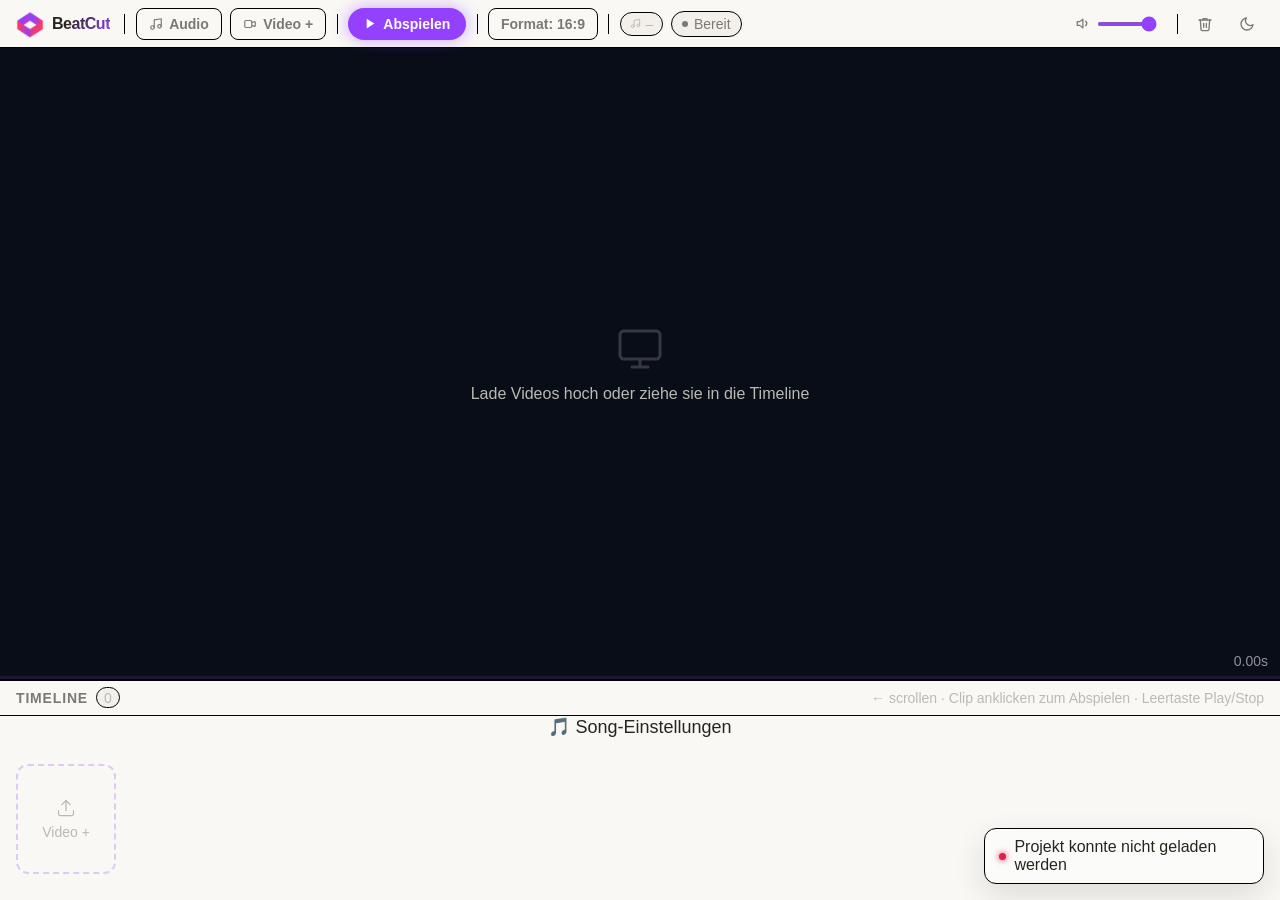
==== commit d4e35265: "Logo Updated" ====
--- a/templates/editor.html
+++ b/templates/editor.html
@@ -12,14 +12,8 @@
 <!-- ══ TOP BAR ══════════════════════════════════════════════ -->
 <header class="topbar">
   <a href="/" class="logo-wrap" title="Zurück zur Startseite">
-    <div class="logo-mark" aria-hidden="true">
-      <svg width="16" height="16" viewBox="0 0 20 20" fill="none">
-        <rect x="2"  y="2"  width="7" height="7" rx="1.5" fill="currentColor" opacity="0.9"/>
-        <rect x="11" y="2"  width="7" height="7" rx="1.5" fill="currentColor" opacity="0.55"/>
-        <rect x="2"  y="11" width="7" height="7" rx="1.5" fill="currentColor" opacity="0.55"/>
-        <path d="M11 14.5H17M14 11.5V17.5" stroke="currentColor" stroke-width="1.8" stroke-linecap="round"/>
-      </svg>
-    </div>
+    <!-- PNG Logo -->
+    <img src="/static/logo.png" alt="BeatCut Logo" style="height: 28px; width: 28px; object-fit: contain; border-radius: var(--radius-sm);">
     <span class="logo-name">BeatCut</span>
   </a>
 
